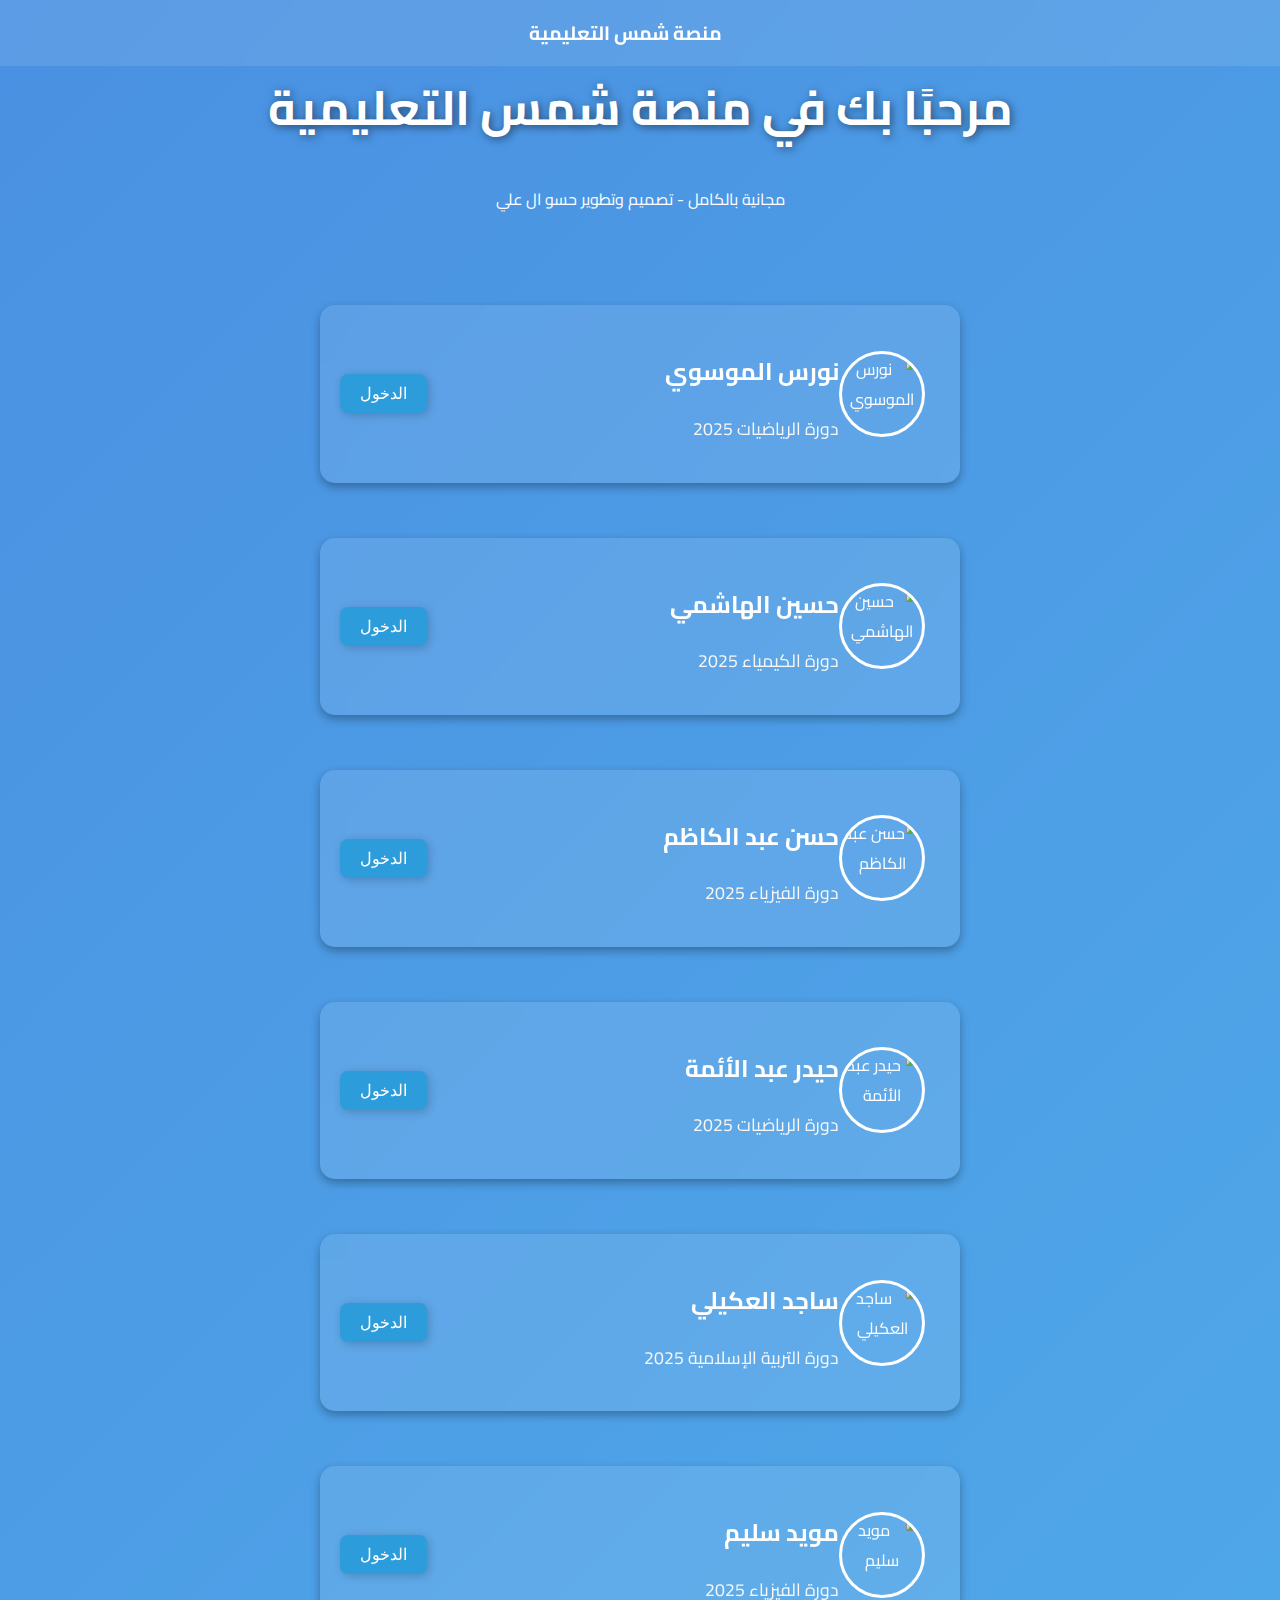
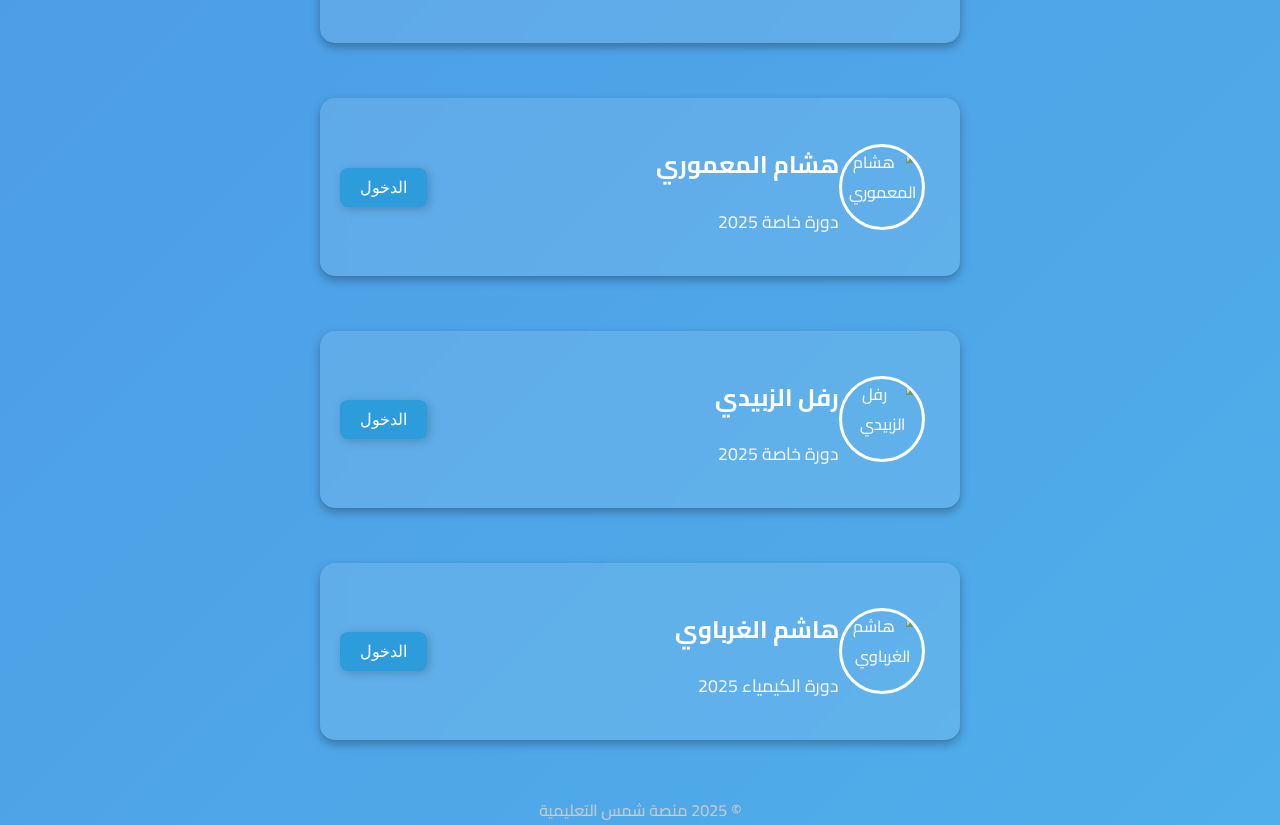
==== home.html @ 8c668300 "Create home.html" ====
<!DOCTYPE html>
<html lang="ar">
<head>
    <meta charset="UTF-8">
    <meta name="viewport" content="width=device-width, initial-scale=1.0">
    <title>الصفحة الرئيسية</title>
    <link href="https://fonts.googleapis.com/css2?family=Cairo:wght@300;400;700&display=swap" rel="stylesheet">
    <style>
        body {
            font-family: 'Cairo', Arial, sans-serif;
            direction: rtl;
            margin: 0;
            padding: 0;
            background: linear-gradient(-45deg, #2D9CDB, #56CCF2, #4A90E2);
            background-size: 400% 400%;
            animation: gradientMove 8s ease infinite;
            color: white;
            text-align: center;
        }

        @keyframes gradientMove {
            0% { background-position: 0% 50%; }
            50% { background-position: 100% 50%; }
            100% { background-position: 0% 50%; }
        }

        header {
            padding: 30px 20px;
        }

        h1 {
            font-size: 3rem;
            text-shadow: 2px 2px 8px rgba(0, 0, 0, 0.5);
        }

        /* تأثير اهتزاز خفيف للأزرار */
        @keyframes shake {
            0%, 100% { transform: translateX(0); }
            25% { transform: translateX(-2px); }
            50% { transform: translateX(2px); }
            75% { transform: translateX(-2px); }
        }

        .button {
            background-color: #2D9CDB;
            color: white;
            border: none;
            padding: 10px 20px;
            font-size: 1rem;
            border-radius: 8px;
            cursor: pointer;
            transition: background 0.3s ease, transform 0.3s ease;
            box-shadow: 2px 2px 10px rgba(0, 0, 0, 0.2);
        }

        .button:hover {
            background-color: #1B7AC9;
            animation: shake 0.3s ease-in-out;
        }

        .container {
            display: flex;
            flex-direction: column;
            gap: 25px;
            margin-top: 30px;
            width: 100%;
            align-items: center;
        }

        .teacher-card {
            background: rgba(255, 255, 255, 0.1);
            backdrop-filter: blur(10px);
            padding: 20px;
            border-radius: 15px;
            box-shadow: 0px 4px 10px rgba(0, 0, 0, 0.3);
            display: flex;
            align-items: center;
            justify-content: space-between;
            flex-wrap: wrap;
            margin: 15px auto;
            width: 80%;
            max-width: 600px;
            transition: transform 0.3s ease-in-out;
        }

        .teacher-card:hover {
            transform: scale(1.03);
        }

        .teacher-img {
            width: 80px;
            height: 80px;
            border-radius: 50%;
            object-fit: cover;
            border: 3px solid white;
            margin-right: 15px;
        }

        .teacher-info {
            flex-grow: 1;
            text-align: right;
        }

        .teacher-name {
            font-size: 1.5rem;
            font-weight: bold;
            margin-bottom: 5px;
        }

        .course-title {
            font-size: 1.1rem;
            color: #f7f7f7;
        }

        .navbar {
            position: fixed;
            top: 0;
            width: 100%;
            padding: 15px;
            background: rgba(255, 255, 255, 0.1);
            backdrop-filter: blur(10px);
            color: white;
            text-align: center;
            font-size: 1.2rem;
            font-weight: bold;
            transition: all 0.3s ease-in-out;
        }

        footer {
            margin-top: 40px;
            font-size: 1rem;
            color: #ccc;
        }

        @media (max-width: 768px) {
            .teacher-card {
                flex-direction: column;
                text-align: center;
            }

            .teacher-img {
                margin-bottom: 10px;
                margin-right: 0;
            }
        }
    </style>
</head>
<body>

    <div class="navbar"> منصة شمس التعليمية </div>

    <header>
        <h1>مرحبًا بك في منصة شمس التعليمية</h1>
        <p>مجانية بالكامل - تصميم وتطوير حسو ال علي</p>
    </header>

    <div class="container">
        <div class="teacher-card">
            <img src="https://api.telegram.org/file/bot7870588893:AAFshq8Fi5Ikw8GhOpMM3NR-oMr_yF2Vdtw/photos/file_22.jpg" class="teacher-img" alt="نورس الموسوي">
            <div class="teacher-info">
                <p class="teacher-name">نورس الموسوي</p>
                <p class="course-title">دورة الرياضيات 2025</p>
            </div>
            <button class="button" onclick="window.location.href='nn.html'">الدخول</button>
        </div>

        <div class="teacher-card">
            <img src="https://api.telegram.org/file/bot7870588893:AAFshq8Fi5Ikw8GhOpMM3NR-oMr_yF2Vdtw/photos/file_26.jpg" class="teacher-img" alt="حسين الهاشمي">
            <div class="teacher-info">
                <p class="teacher-name">حسين الهاشمي</p>
                <p class="course-title">دورة الكيمياء 2025</p>
            </div>
            <button class="button" onclick="window.location.href='kk.html'">الدخول</button>
        </div>

        <div class="teacher-card">
            <img src="https://api.telegram.org/file/bot7870588893:AAFshq8Fi5Ikw8GhOpMM3NR-oMr_yF2Vdtw/photos/file_21.jpg" class="teacher-img" alt="حسن عبد الكاظم">
            <div class="teacher-info">
                <p class="teacher-name">حسن عبد الكاظم</p>
                <p class="course-title">دورة الفيزياء 2025</p>
            </div>
            <button class="button" onclick="window.location.href='mm.html'">الدخول</button>
        </div>

        <div class="teacher-card">
            <img src="https://www.king-of-knowledge.com/uploads/thumbnails/course_thumbnails/optimized/course_thumbnail_default-new_351734301485.jpg" class="teacher-img" alt="حيدر عبد الأئمة">
            <div class="teacher-info">
                <p class="teacher-name">حيدر عبد الأئمة</p>
                <p class="course-title">دورة الرياضيات 2025</p>
            </div>
            <button class="button" onclick="window.location.href='hhhh.html'">الدخول</button>
        </div>

        <div class="teacher-card">
            <img src="https://d157djim0keagl.cloudfront.net/76c26858-4c62-47a5-ba8e-2ac359420814.webp" class="teacher-img" alt="ساجد العكيلي">
            <div class="teacher-info">
                <p class="teacher-name">ساجد العكيلي</p>
                <p class="course-title">دورة التربية الإسلامية 2025</p>
            </div>
            <button class="button" onclick="window.location.href='sajed.html'">الدخول</button>
        </div>

        <div class="teacher-card">
            <img src="https://api.telegram.org/file/bot7870588893:AAFshq8Fi5Ikw8GhOpMM3NR-oMr_yF2Vdtw/photos/file_17.jpg" class="teacher-img" alt="مويد سليم">
            <div class="teacher-info">
                <p class="teacher-name">مويد سليم</p>
                <p class="course-title">دورة الفيزياء 2025</p>
            </div>
            <button class="button" onclick="window.location.href='hhhsch.html'">الدخول</button>
        </div>

        <div class="teacher-card">
            <img src="https://d157djim0keagl.cloudfront.net/9ff0c09e-2f9b-42ca-a49b-facc40fc3141.webp" class="teacher-img" alt="هشام المعموري">
            <div class="teacher-info">
                <p class="teacher-name">هشام المعموري</p>
                <p class="course-title">دورة خاصة 2025</p>
            </div>
            <button class="button" onclick="window.location.href='hosy.html'">الدخول</button>
        </div>

        <div class="teacher-card">
            <img src="https://d157djim0keagl.cloudfront.net/8bfd0c12-4628-4e01-9c30-81d439415eb7.webp" class="teacher-img" alt="رفل الزبيدي">
            <div class="teacher-info">
                <p class="teacher-name">رفل الزبيدي</p>
                <p class="course-title">دورة خاصة 2025</p>
            </div>
            <button class="button" onclick="window.location.href='rafel.html'">الدخول</button>
        </div>

        <div class="teacher-card">
            <img src="https://www.king-of-knowledge.com/uploads/thumbnails/course_thumbnails/optimized/course_thumbnail_default-new_371734380750.jpg" class="teacher-img" alt="هاشم الغرباوي">
            <div class="teacher-info">
                <p class="teacher-name">هاشم الغرباوي</p>
                <p class="course-title">دورة الكيمياء 2025</p>
            </div>
            <button class="button" onclick="window.location.href='hachem.html'">الدخول</button>
        </div>
    </div>

    <footer>
        © 2025 منصة شمس التعليمية
    </footer>
</body>
</html>
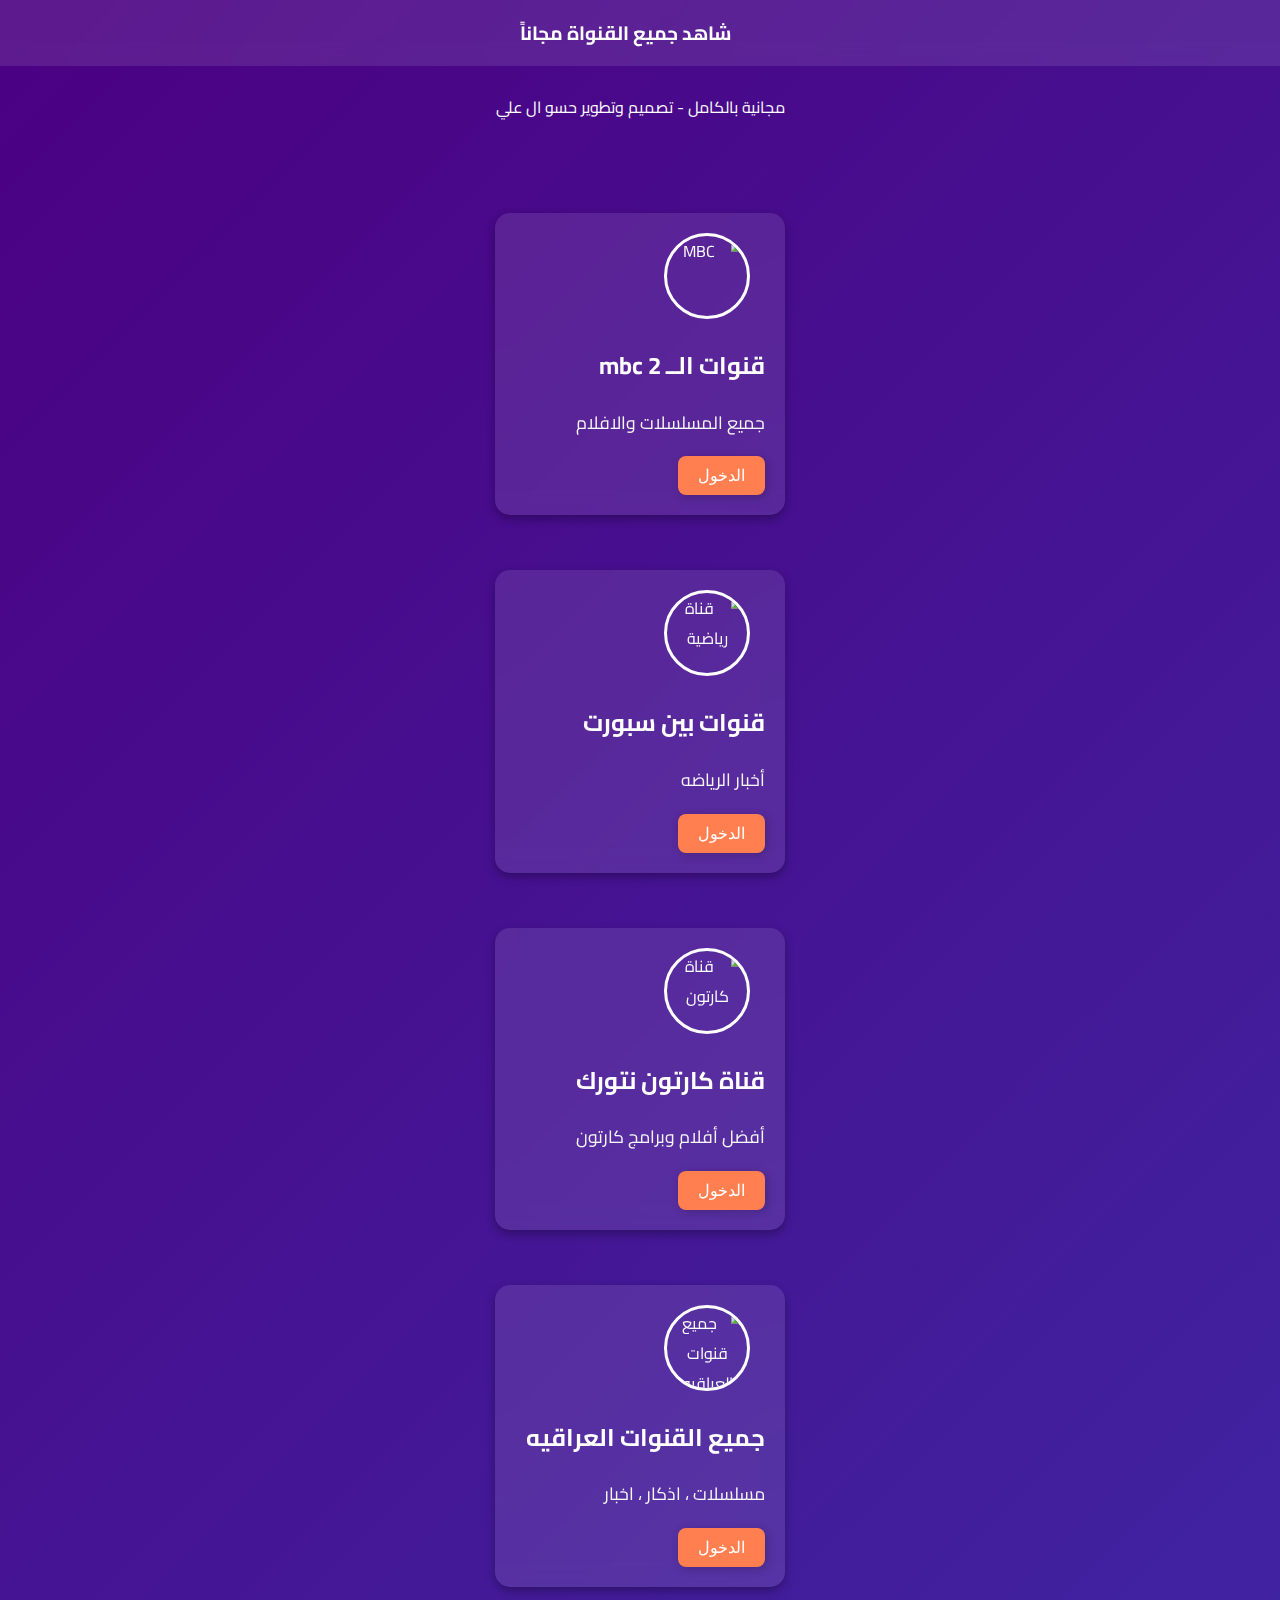
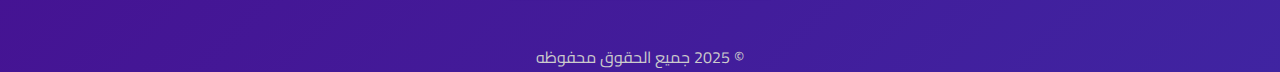
==== commit 4ca9ee0d: "Update home.html" ====
--- a/home.html
+++ b/home.html
@@ -11,7 +11,7 @@
             direction: rtl;
             margin: 0;
             padding: 0;
-            background: linear-gradient(-45deg, #2D9CDB, #56CCF2, #4A90E2);
+            background: linear-gradient(135deg, #4B0082, #1E90FF);
             background-size: 400% 400%;
             animation: gradientMove 8s ease infinite;
             color: white;
@@ -33,16 +33,8 @@
             text-shadow: 2px 2px 8px rgba(0, 0, 0, 0.5);
         }
 
-        /* تأثير اهتزاز خفيف للأزرار */
-        @keyframes shake {
-            0%, 100% { transform: translateX(0); }
-            25% { transform: translateX(-2px); }
-            50% { transform: translateX(2px); }
-            75% { transform: translateX(-2px); }
-        }
-
         .button {
-            background-color: #2D9CDB;
+            background-color: #ff7f50;
             color: white;
             border: none;
             padding: 10px 20px;
@@ -54,7 +46,7 @@
         }
 
         .button:hover {
-            background-color: #1B7AC9;
+            background-color: #ff6347;
             animation: shake 0.3s ease-in-out;
         }
 
@@ -65,6 +57,21 @@
             margin-top: 30px;
             width: 100%;
             align-items: center;
+        }
+
+        .section-title {
+            font-size: 2rem;
+            color: #FFD700;
+            margin-top: 30px;
+            margin-bottom: 15px;
+            font-weight: bold;
+        }
+
+        .category {
+            display: flex;
+            flex-wrap: wrap;
+            justify-content: center;
+            gap: 20px;
         }
 
         .teacher-card {
@@ -78,8 +85,7 @@
             justify-content: space-between;
             flex-wrap: wrap;
             margin: 15px auto;
-            width: 80%;
-            max-width: 600px;
+            width: 250px;
             transition: transform 0.3s ease-in-out;
         }
 
@@ -147,98 +153,63 @@
 </head>
 <body>
 
-    <div class="navbar"> منصة شمس التعليمية </div>
+    <div class="navbar">شاهد جميع القنواة مجاناً</div>
 
     <header>
-        <h1>مرحبًا بك في منصة شمس التعليمية</h1>
-        <p>مجانية بالكامل - تصميم وتطوير حسو ال علي</p>
+        <h1></h1>
+        <p><br>مجانية بالكامل - تصميم وتطوير حسو ال علي</p>
     </header>
 
     <div class="container">
-        <div class="teacher-card">
-            <img src="https://api.telegram.org/file/bot7870588893:AAFshq8Fi5Ikw8GhOpMM3NR-oMr_yF2Vdtw/photos/file_22.jpg" class="teacher-img" alt="نورس الموسوي">
-            <div class="teacher-info">
-                <p class="teacher-name">نورس الموسوي</p>
-                <p class="course-title">دورة الرياضيات 2025</p>
-            </div>
-            <button class="button" onclick="window.location.href='nn.html'">الدخول</button>
-        </div>
-
-        <div class="teacher-card">
-            <img src="https://api.telegram.org/file/bot7870588893:AAFshq8Fi5Ikw8GhOpMM3NR-oMr_yF2Vdtw/photos/file_26.jpg" class="teacher-img" alt="حسين الهاشمي">
-            <div class="teacher-info">
-                <p class="teacher-name">حسين الهاشمي</p>
-                <p class="course-title">دورة الكيمياء 2025</p>
-            </div>
-            <button class="button" onclick="window.location.href='kk.html'">الدخول</button>
-        </div>
-
-        <div class="teacher-card">
-            <img src="https://api.telegram.org/file/bot7870588893:AAFshq8Fi5Ikw8GhOpMM3NR-oMr_yF2Vdtw/photos/file_21.jpg" class="teacher-img" alt="حسن عبد الكاظم">
-            <div class="teacher-info">
-                <p class="teacher-name">حسن عبد الكاظم</p>
-                <p class="course-title">دورة الفيزياء 2025</p>
-            </div>
-            <button class="button" onclick="window.location.href='mm.html'">الدخول</button>
-        </div>
-
-        <div class="teacher-card">
-            <img src="https://www.king-of-knowledge.com/uploads/thumbnails/course_thumbnails/optimized/course_thumbnail_default-new_351734301485.jpg" class="teacher-img" alt="حيدر عبد الأئمة">
-            <div class="teacher-info">
-                <p class="teacher-name">حيدر عبد الأئمة</p>
-                <p class="course-title">دورة الرياضيات 2025</p>
-            </div>
-            <button class="button" onclick="window.location.href='hhhh.html'">الدخول</button>
-        </div>
-
-        <div class="teacher-card">
-            <img src="https://d157djim0keagl.cloudfront.net/76c26858-4c62-47a5-ba8e-2ac359420814.webp" class="teacher-img" alt="ساجد العكيلي">
-            <div class="teacher-info">
-                <p class="teacher-name">ساجد العكيلي</p>
-                <p class="course-title">دورة التربية الإسلامية 2025</p>
-            </div>
-            <button class="button" onclick="window.location.href='sajed.html'">الدخول</button>
-        </div>
-
-        <div class="teacher-card">
-            <img src="https://api.telegram.org/file/bot7870588893:AAFshq8Fi5Ikw8GhOpMM3NR-oMr_yF2Vdtw/photos/file_17.jpg" class="teacher-img" alt="مويد سليم">
-            <div class="teacher-info">
-                <p class="teacher-name">مويد سليم</p>
-                <p class="course-title">دورة الفيزياء 2025</p>
-            </div>
-            <button class="button" onclick="window.location.href='hhhsch.html'">الدخول</button>
-        </div>
-
-        <div class="teacher-card">
-            <img src="https://d157djim0keagl.cloudfront.net/9ff0c09e-2f9b-42ca-a49b-facc40fc3141.webp" class="teacher-img" alt="هشام المعموري">
-            <div class="teacher-info">
-                <p class="teacher-name">هشام المعموري</p>
-                <p class="course-title">دورة خاصة 2025</p>
-            </div>
-            <button class="button" onclick="window.location.href='hosy.html'">الدخول</button>
-        </div>
-
-        <div class="teacher-card">
-            <img src="https://d157djim0keagl.cloudfront.net/8bfd0c12-4628-4e01-9c30-81d439415eb7.webp" class="teacher-img" alt="رفل الزبيدي">
-            <div class="teacher-info">
-                <p class="teacher-name">رفل الزبيدي</p>
-                <p class="course-title">دورة خاصة 2025</p>
-            </div>
-            <button class="button" onclick="window.location.href='rafel.html'">الدخول</button>
-        </div>
-
-        <div class="teacher-card">
-            <img src="https://www.king-of-knowledge.com/uploads/thumbnails/course_thumbnails/optimized/course_thumbnail_default-new_371734380750.jpg" class="teacher-img" alt="هاشم الغرباوي">
-            <div class="teacher-info">
-                <p class="teacher-name">هاشم الغرباوي</p>
-                <p class="course-title">دورة الكيمياء 2025</p>
-            </div>
-            <button class="button" onclick="window.location.href='hachem.html'">الدخول</button>
-        </div>
+        <div class="category">
+            <div class="teacher-card">
+                <img src="https://encrypted-tbn0.gstatic.com/images?q=tbn:ANd9GcRVUaBXPgxQ-7KlCsFqRlCJfmaetb1dDT57Rw&usqp=CAU" class="teacher-img" alt="MBC">
+                <div class="teacher-info">
+                    <p class="teacher-name">قنوات الــ mbc 2</p>
+                    <p class="course-title">جميع المسلسلات والافلام</p>
+                </div>
+                <button class="button" onclick="window.location.href='mbc.html'">الدخول</button>
+            </div>
+        </div>
+
+        <div class="category">
+            <div class="teacher-card">
+                <img src="https://play-lh.googleusercontent.com/BDUySDHFzY4JcRzQpLsIHiZKLvIEmVL5N30qc-DWwVhwN3dJqV0J4BKE6XH9EOw_ygQ" class="teacher-img" alt="قناة رياضية">
+                <div class="teacher-info">
+                    <p class="teacher-name">قنوات بين سبورت</p>
+                    <p class="course-title">أخبار الرياضه</p>
+                </div>
+                <button class="button" onclick="window.location.href='sport.html'">الدخول</button>
+            </div>
+        </div>
+
+        <div class="category">
+            <div class="teacher-card">
+                <img src="https://news.elbadil.com/wp-content/uploads/2025/01/%D8%AA%D8%B1%D8%AF%D8%AF-%D9%82%D9%86%D8%A7%D8%A9-CN-%D9%86%D8%AA%D9%88%D8%B1%D9%83-%D8%A7%D9%84%D8%B9%D8%B1%D8%A8%D9%8A%D8%A9.jpg" class="teacher-img" alt="قناة كارتون">
+                <div class="teacher-info">
+                    <p class="teacher-name">قناة كارتون نتورك</p>
+                    <p class="course-title">أفضل أفلام وبرامج كارتون</p>
+                </div>
+                <button class="button" onclick="window.location.href='cartoon1.html'">الدخول</button>
+            </div>
+        </div>
+
+        <div class="category">
+            <div class="teacher-card">
+                <img src="https://encrypted-tbn0.gstatic.com/images?q=tbn:ANd9GcTUnqR6UezCEKkFKAfCitcqhG6J1Q5z0wUfFA&s" class="teacher-img" alt="جميع قنوات العراقيه">
+                <div class="teacher-info">
+                    <p class="teacher-name">جميع القنوات العراقيه</p>
+                    <p class="course-title">مسلسلات ، اذكار ، اخبار</p>
+                </div>
+                <button class="button" onclick="window.location.href='family1.html'">الدخول</button>
+            </div>
+        </div>
+
     </div>
 
     <footer>
-        © 2025 منصة شمس التعليمية
+        © 2025 جميع الحقوق محفوظه 
     </footer>
+
 </body>
 </html>
